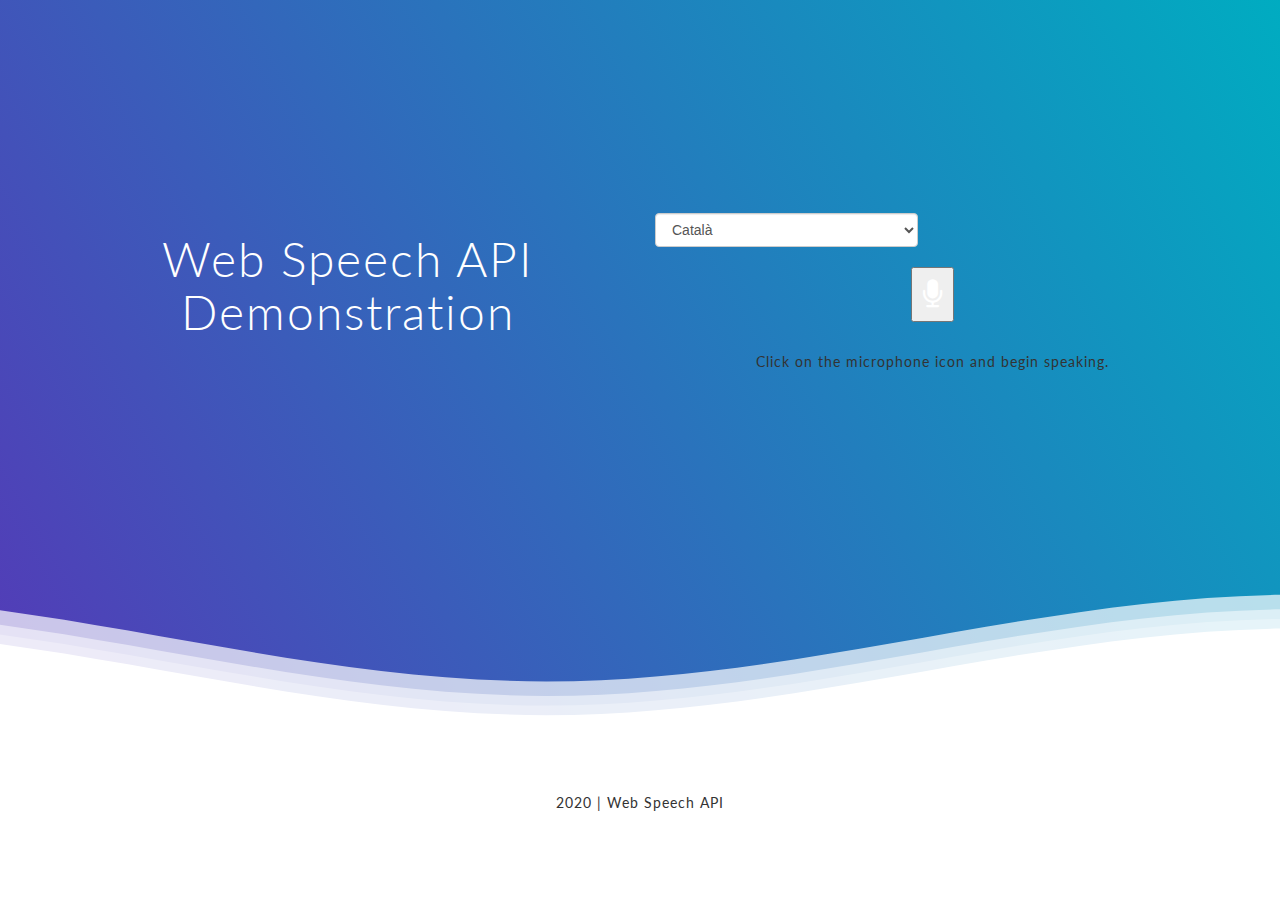
==== index.html @ 97bdd5d0 "added initial code" ====
<!DOCTYPE html>
<html>
<head>
<meta charset="utf-8">
<title>Web Speech API</title>
<link rel="stylesheet"
	href="https://cdnjs.cloudflare.com/ajax/libs/font-awesome/4.7.0/css/font-awesome.css">
<link rel="stylesheet"
	href="https://maxcdn.bootstrapcdn.com/bootstrap/3.3.7/css/bootstrap.min.css">
<link rel="stylesheet" href="css/style2.css">
<link rel="stylesheet" href="css/waves.css">
<link rel="stylesheet" href="css/pulse.css">
<script src="https://code.jquery.com/jquery-3.5.1.min.js"></script>
</head>
<body>
	<div class="header">
		<div class="inner-header flex">
			<div class="container">
				<div class="row">
					<div class="col-lg-6 col-md-6 col-sm-6" style="padding-bottom: 20px;">
						<h1>Web Speech API Demonstration</h1>
					</div>
					<div class="col-lg-6 col-md-6 col-sm-6">
						<div class="row">
							<div
								class="col-lg-6 col-md-6 col-sm-6 col-xs-6">
								<select id="select_language" class="form-control"
									onchange="updateCountry()"></select>
							</div>
							<div class="col-lg-6 col-md-6 col-smg-6 col-xs-6">
								<select class="form-control" id="select_dialect"></select>
							</div>
						</div>
						<br>
						<div class="row">
							<div
								class="col-lg-12">
								<div class="right">
									<button id="start_button" style="padding: 10px" onclick="startButton(event)">
										<i id="micIcon" class="fa fa-microphone" style="font-size:30px" aria-hidden="true"></i>
									</button>
								</div>
								<div id="results">
									<span id="final_span" class="final"></span> <span
										id="interim_span" class="interim"></span>
									<p>
								</div><br>
								<div id="info">
									<p id="info_start">Click on the microphone icon and begin
										speaking.</p>
									<p id="info_speak_now">Speak now.</p>
									<p id="info_no_speech">
										No speech was detected. You may need to adjust your <a
											href="//support.google.com/chrome/bin/answer.py?hl=en&amp;answer=1407892">
											microphone settings</a>.
									</p>
									<p id="info_no_microphone" style="display: none">
										No microphone was found. Ensure that a microphone is installed
										and that <a
											href="//support.google.com/chrome/bin/answer.py?hl=en&amp;answer=1407892">
											microphone settings</a> are configured correctly.
									</p>
									<p id="info_allow">Click the "Allow" button above to enable
										your microphone.</p>
									<p id="info_denied">Permission to use microphone was
										denied.</p>
									<p id="info_blocked">Permission to use microphone is
										blocked. To change, go to
										chrome://settings/contentExceptions#media-stream</p>
									<p id="info_upgrade">
										Web Speech API is not supported by this browser. Upgrade to <a
											href="//www.google.com/chrome">Chrome</a> version 25 or
										later.
									</p>
								</div>
							</div>
						</div>
					</div>


				</div>
			</div>
		</div>

		<!--Waves Container-->
		<div>
			<svg class="waves" xmlns="http://www.w3.org/2000/svg"
				xmlns:xlink="http://www.w3.org/1999/xlink" viewBox="0 24 150 28"
				preserveAspectRatio="none" shape-rendering="auto">
            <defs>
                <path id="gentle-wave"
					d="M-160 44c30 0 58-18 88-18s 58 18 88 18 58-18 88-18 58 18 88 18 v44h-352z" />
            </defs>
            <g class="parallax">
                <use xlink:href="#gentle-wave" x="48" y="0"
					fill="rgba(255,255,255,0.7" />
                <use xlink:href="#gentle-wave" x="48" y="3"
					fill="rgba(255,255,255,0.5)" />
                <use xlink:href="#gentle-wave" x="48" y="5"
					fill="rgba(255,255,255,0.3)" />
                <use xlink:href="#gentle-wave" x="48" y="7" fill="#fff" />
            </g>
        </svg>
		</div>
		<!--Waves end-->

	</div>
	<div class="content flex">
		<p>2020 | Web Speech API </p>
	</div>
	<script src="js/app.js" type="text/javascript"></script>
</body>
</html>
---- css/waves.css ----
@import url(//fonts.googleapis.com/css?family=Lato:300:400);
body {
  margin: 0;
}
h1 {
  font-family: 'Lato', sans-serif;
  font-weight: 300;
  letter-spacing: 2px;
  font-size: 48px;
}
p {
  font-family: 'Lato', sans-serif;
  letter-spacing: 1px;
  font-size: 14px;
  color: #333333;
}
.header {
  position: relative;
  text-align: center;
  background: linear-gradient(60deg, rgba(84, 58, 183, 1) 0%, rgba(0, 172, 193, 1) 100%);
  color: white;
}
.logo {
  width: 50px;
  fill: white;
  padding-right: 15px;
  display: inline-block;
  vertical-align: middle;
}
.inner-header {
  height: 65vh;
  width: 100%;
  margin: 0;
  padding: 0;
}
.flex {
  /*Flexbox for containers*/
  display: flex;
  justify-content: center;
  align-items: center;
  text-align: center;
}
.waves {
  position: relative;
  width: 100%;
  height: 15vh;
  margin-bottom: -7px;
  /*Fix for safari gap*/
  min-height: 100px;
  max-height: 150px;
}
.content {
  position: relative;
  height: 20vh;
  text-align: center;
  background-color: white;
}
/* Animation */
.parallax>use {
  animation: move-forever 25s cubic-bezier(.55, .5, .45, .5) infinite;
}
.parallax>use:nth-child(1) {
  animation-delay: -2s;
  animation-duration: 7s;
}
.parallax>use:nth-child(2) {
  animation-delay: -3s;
  animation-duration: 10s;
}
.parallax>use:nth-child(3) {
  animation-delay: -4s;
  animation-duration: 13s;
}
.parallax>use:nth-child(4) {
  animation-delay: -5s;
  animation-duration: 20s;
}
@keyframes move-forever {
  0% {
    transform: translate3d(-90px, 0, 0);
  }
  100% {
    transform: translate3d(85px, 0, 0);
  }
}
/*Shrinking for mobile*/
@media (max-width: 768px) {
  .waves {
    height: 40px;
    min-height: 40px;
  }
  .content {
    height: 30vh;
  }
  h1 {
    font-size: 24px;
  }
}
---- css/pulse.css ----
.circle {
  width: 35px;
  height: 35px;
  border-radius: 50%;
  box-shadow: 0px 0px 1px 1px #0000001a;
}

.pulse {
  animation: pulse-animation 2s infinite;
}

@keyframes pulse-animation {
  0% {
    box-shadow: 0 0 0 0px rgba(0, 0, 0, 0.2);
  }
  100% {
    box-shadow: 0 0 0 20px rgba(0, 0, 0, 0);
  }
}


.master{
  color:black;
  float:right;
}

@media (max-width:900px){
  .master{
    display:none
  }
}
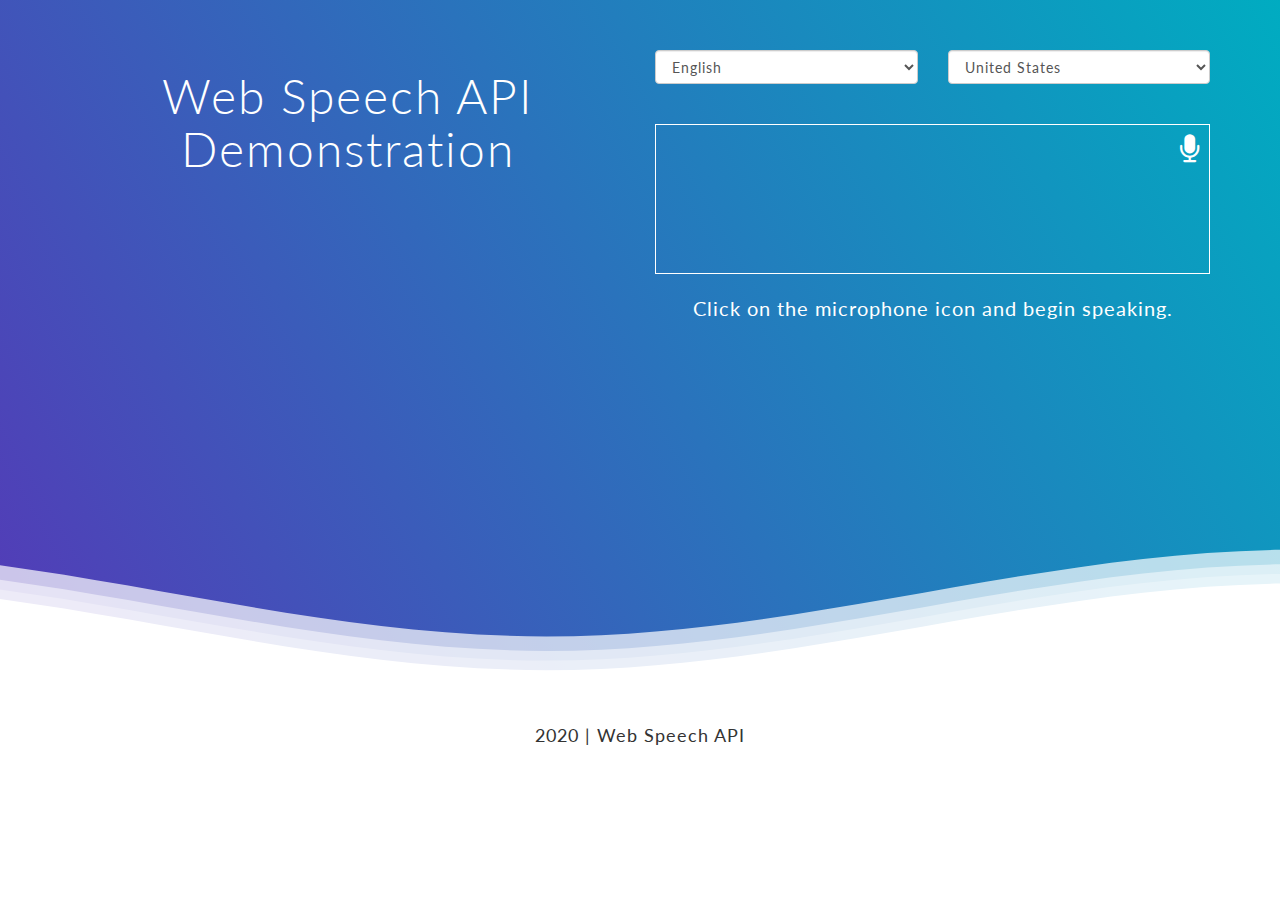
==== commit 1854555f: "code refactor" ====
--- a/index.html
+++ b/index.html
@@ -2,12 +2,13 @@
 <html>
 <head>
 <meta charset="utf-8">
+<meta name="viewport" content="initial-scale=1">
 <title>Web Speech API</title>
 <link rel="stylesheet"
 	href="https://cdnjs.cloudflare.com/ajax/libs/font-awesome/4.7.0/css/font-awesome.css">
 <link rel="stylesheet"
 	href="https://maxcdn.bootstrapcdn.com/bootstrap/3.3.7/css/bootstrap.min.css">
-<link rel="stylesheet" href="css/style2.css">
+<link rel="stylesheet" href="css/style.css">
 <link rel="stylesheet" href="css/waves.css">
 <link rel="stylesheet" href="css/pulse.css">
 <script src="https://code.jquery.com/jquery-3.5.1.min.js"></script>
@@ -17,67 +18,41 @@
 		<div class="inner-header flex">
 			<div class="container">
 				<div class="row">
-					<div class="col-lg-6 col-md-6 col-sm-6" style="padding-bottom: 20px;">
+					<div class="col-lg-6 col-md-6" style="padding-bottom: 30px;">
 						<h1>Web Speech API Demonstration</h1>
 					</div>
-					<div class="col-lg-6 col-md-6 col-sm-6">
+					<div class="col-lg-6 col-md-6">
 						<div class="row">
-							<div
-								class="col-lg-6 col-md-6 col-sm-6 col-xs-6">
+							<div class="col-lg-6 col-md-6 col-sm-6"
+								style="padding-bottom: 20px;">
 								<select id="select_language" class="form-control"
 									onchange="updateCountry()"></select>
 							</div>
-							<div class="col-lg-6 col-md-6 col-smg-6 col-xs-6">
+							<div class="col-lg-6 col-md-6 col-sm-6">
 								<select class="form-control" id="select_dialect"></select>
 							</div>
 						</div>
 						<br>
 						<div class="row">
-							<div
-								class="col-lg-12">
+							<div class="col-lg-12 col-md-12 col-sm-12 col-xs-12">
 								<div class="right">
-									<button id="start_button" style="padding: 10px" onclick="startButton(event)">
-										<i id="micIcon" class="fa fa-microphone" style="font-size:30px" aria-hidden="true"></i>
+									<button id="start_button" style="padding: 10px;">
+										<i id="micIcon" class="fa fa-microphone"
+											style="font-size: 30px" aria-hidden="true"></i>
 									</button>
 								</div>
 								<div id="results">
 									<span id="final_span" class="final"></span> <span
 										id="interim_span" class="interim"></span>
-									<p>
-								</div><br>
+								</div>
+								<br>
 								<div id="info">
-									<p id="info_start">Click on the microphone icon and begin
-										speaking.</p>
-									<p id="info_speak_now">Speak now.</p>
-									<p id="info_no_speech">
-										No speech was detected. You may need to adjust your <a
-											href="//support.google.com/chrome/bin/answer.py?hl=en&amp;answer=1407892">
-											microphone settings</a>.
-									</p>
-									<p id="info_no_microphone" style="display: none">
-										No microphone was found. Ensure that a microphone is installed
-										and that <a
-											href="//support.google.com/chrome/bin/answer.py?hl=en&amp;answer=1407892">
-											microphone settings</a> are configured correctly.
-									</p>
-									<p id="info_allow">Click the "Allow" button above to enable
-										your microphone.</p>
-									<p id="info_denied">Permission to use microphone was
-										denied.</p>
-									<p id="info_blocked">Permission to use microphone is
-										blocked. To change, go to
-										chrome://settings/contentExceptions#media-stream</p>
-									<p id="info_upgrade">
-										Web Speech API is not supported by this browser. Upgrade to <a
-											href="//www.google.com/chrome">Chrome</a> version 25 or
-										later.
-									</p>
+									<p id="message">message will be display here</p>
 								</div>
+								<br>
 							</div>
 						</div>
 					</div>
-
-
 				</div>
 			</div>
 		</div>
@@ -103,11 +78,12 @@
         </svg>
 		</div>
 		<!--Waves end-->
-
 	</div>
 	<div class="content flex">
-		<p>2020 | Web Speech API </p>
+		<p>2020 | Web Speech API</p>
 	</div>
+	<script src="js/languages.js" type="text/javascript"></script>
+	<script src="js/messages.js" type="text/javascript"></script>
 	<script src="js/app.js" type="text/javascript"></script>
 </body>
 </html>
--- a/css/style.css
+++ b/css/style.css
@@ -0,0 +1,57 @@
+* {
+	font-family: 'Lato', sans-serif;
+  	letter-spacing: 1px;
+}
+
+a:link {
+	color: #000;
+	text-decoration: none;
+}
+
+a:visited {
+	color: #000;
+}
+
+a:hover {
+	color: #33F;
+}
+
+.final {
+	color: white;
+	padding-right: 3px;
+}
+
+.interim {
+	color: #e0e0e0;
+}
+
+.right {
+	float: right;
+}
+
+#info {
+	font-size: 20px;
+	text-align: center;
+	color: white;
+}
+
+#results {
+	font-size: 14px;
+	font-weight: bold;
+	border: 1px solid white;
+	padding: 15px;
+	text-align: left;
+	min-height: 150px;
+}
+
+#start_button {
+	border: 0;
+	background-color: transparent;
+}
+
+/* --------------------------------- */
+#info p {
+	font-size: 20px;
+}
+
+button:focus { outline: none; }--- a/css/waves.css
+++ b/css/waves.css
@@ -1,46 +1,41 @@
+@import url(//fonts.googleapis.com/css?family=Lato:300:400);
 
- @import url(//fonts.googleapis.com/css?family=Lato:300:400);
-body {
-  margin: 0;
-}
 h1 {
   font-family: 'Lato', sans-serif;
   font-weight: 300;
   letter-spacing: 2px;
   font-size: 48px;
 }
-p {
-  font-family: 'Lato', sans-serif;
-  letter-spacing: 1px;
+
+.content p {
+  /* font-family: 'Lato', sans-serif;
+  letter-spacing: 1px; */
   font-size: 14px;
   color: #333333;
 }
+
 .header {
   position: relative;
   text-align: center;
   background: linear-gradient(60deg, rgba(84, 58, 183, 1) 0%, rgba(0, 172, 193, 1) 100%);
   color: white;
+  width: 100%;
 }
-.logo {
-  width: 50px;
-  fill: white;
-  padding-right: 15px;
-  display: inline-block;
-  vertical-align: middle;
-}
+
 .inner-header {
-  height: 65vh;
+  height: 60vh;
   width: 100%;
   margin: 0;
-  padding: 0;
+  padding: 50px;
 }
+
 .flex {
-  /*Flexbox for containers*/
-  display: flex;
+  /* display: flex; */
   justify-content: center;
   align-items: center;
   text-align: center;
 }
+
 .waves {
   position: relative;
   width: 100%;
@@ -48,14 +43,21 @@
   margin-bottom: -7px;
   /*Fix for safari gap*/
   min-height: 100px;
-  max-height: 150px;
+  max-height: 150x;
 }
+
 .content {
   position: relative;
-  height: 20vh;
+  height: 10vh;
   text-align: center;
   background-color: white;
+  padding-top: 50px;
 }
+
+.content p {
+	font-size: 18px;
+}
+
 /* Animation */
 .parallax>use {
   animation: move-forever 25s cubic-bezier(.55, .5, .45, .5) infinite;
@@ -76,6 +78,7 @@
   animation-delay: -5s;
   animation-duration: 20s;
 }
+
 @keyframes move-forever {
   0% {
     transform: translate3d(-90px, 0, 0);
@@ -84,6 +87,7 @@
     transform: translate3d(85px, 0, 0);
   }
 }
+
 /*Shrinking for mobile*/
 @media (max-width: 768px) {
   .waves {
@@ -94,6 +98,15 @@
     height: 30vh;
   }
   h1 {
-    font-size: 24px;
+    letter-spacing: 2px;
+  	font-size: 40px;
+  }
+  p	{
+  	letter-spacing: 1px;
+  	font-size: 20px;
+  }
+  
+  .content p {
+	font-size: 20px;
   }
 }